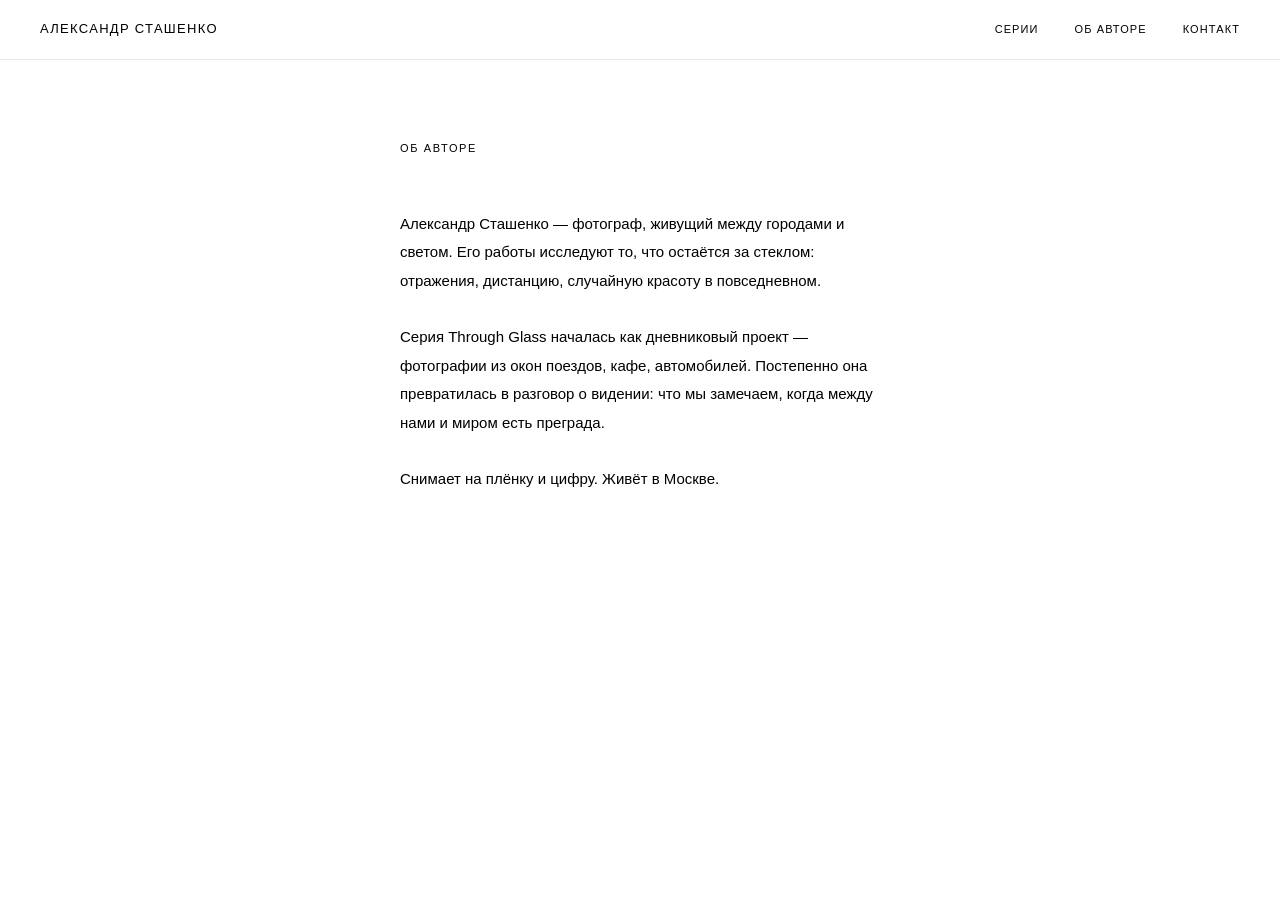
==== about.html @ 026ec4fe "Embed CSS inline: no more external stylesheet caching" ====
<!DOCTYPE html>
<html lang="ru">
<head>
  <meta charset="UTF-8">
  <meta name="viewport" content="width=device-width, initial-scale=1.0">
  <title>Об авторе — Александр Сташенко</title>
  <style>
*, *::before, *::after { box-sizing: border-box; margin: 0; padding: 0; }

:root {
  --font: -apple-system, BlinkMacSystemFont, 'Helvetica Neue', Arial, sans-serif;
  --black: #000;
  --gray: #000;
  --light: #f0f0f0;
  --white: #fff;
  --nav-h: 60px;
}

html { font-size: 16px; }
body { font-family: var(--font); color: var(--black); background: var(--white); line-height: 1.6; -webkit-font-smoothing: antialiased; }
a { color: inherit; text-decoration: none; }
img { display: block; }

/* ── NAV ── */
nav {
  position: fixed; top: 0; left: 0; right: 0;
  height: var(--nav-h);
  display: flex; align-items: center; justify-content: space-between;
  padding: 0 40px;
  z-index: 100;
  transition: background 0.4s, border-color 0.4s;
}
nav { background: var(--white) !important; border-bottom: 1px solid #e8e8e8 !important; }

.nav-logo {
  font-size: 13px; letter-spacing: 0.1em; text-transform: uppercase;
  font-weight: 400;
  transition: color 0.4s;
}
nav.transparent .nav-logo { color: var(--black); }

.nav-links { display: flex; gap: 36px; }
.nav-links a {
  font-size: 11px; letter-spacing: 0.1em; text-transform: uppercase;
  transition: opacity 0.2s, color 0.4s;
}
nav.transparent .nav-links a { color: var(--black); }
.nav-links a:hover, .nav-links a.active { opacity: 1; }

.hamburger { display: none; flex-direction: column; gap: 5px; cursor: pointer; padding: 4px; background: none; border: none; }
.hamburger span { display: block; width: 22px; height: 1.5px; background: var(--black); transition: background 0.4s; }
nav.transparent .hamburger span { background: var(--black); }

.mobile-menu {
  display: none; position: fixed; inset: 0;
  background: var(--white); z-index: 99;
  flex-direction: column; align-items: center; justify-content: center; gap: 48px;
}
.mobile-menu.open { display: flex; }
.mobile-menu a { font-size: 22px; letter-spacing: 0.08em; text-transform: uppercase; font-weight: 300; }

/* ── HERO ── */
.hero {
  height: 100vh; position: relative;
  display: flex; align-items: center; justify-content: center;
  overflow: hidden; background: #1c1c1c;
}
.hero-bg { position: absolute; inset: 0; }
.hero-bg img { width: 100%; height: 100%; object-fit: cover; }
.hero-overlay { display: none; }
.hero-content { position: relative; text-align: center; color: #fff; padding: 0 24px; }
.hero-title {
  font-size: clamp(26px, 3.2vw, 36px);
  font-weight: 400; letter-spacing: 0.2em; text-transform: uppercase;
}
.hero-name {
  font-size: clamp(26px, 4.5vw, 52px);
  font-weight: 300; letter-spacing: 0.15em; text-transform: uppercase;
  margin-bottom: 20px;
}
.hero-tagline {
  font-size: clamp(11px, 1.4vw, 14px);
  letter-spacing: 0.25em; text-transform: uppercase;
  opacity: 0.65; font-weight: 300;
}

/* ── PAGE ── */
.page { padding-top: var(--nav-h); min-height: 100vh; }

.section-label {
  display: block;
  font-size: 11px; letter-spacing: 0.15em; text-transform: uppercase;
  color: var(--gray); font-weight: 400;
}

/* ── SERIES PAGE ── */
.series-header { padding: 72px 40px 56px; text-align: center; }

.series-list { max-width: 900px; margin: 0 auto; padding: 0 40px 120px; }

.series-item { border-top: 1px solid #e4e4e4; }
.series-item:last-child { border-bottom: 1px solid #e4e4e4; }

.series-toggle {
  display: flex; align-items: center; justify-content: space-between;
  padding: 32px 0; cursor: pointer; user-select: none;
}
.series-toggle-info h2 { font-size: 19px; font-weight: 300; letter-spacing: 0.03em; margin-bottom: 5px; }
.series-toggle-info .series-meta { font-size: 11px; color: var(--gray); letter-spacing: 0.08em; text-transform: uppercase; }

.toggle-icon { width: 18px; height: 18px; position: relative; flex-shrink: 0; margin-left: 20px; }
.toggle-icon::before, .toggle-icon::after {
  content: ''; position: absolute; background: var(--black); transition: transform 0.3s, opacity 0.3s;
}
.toggle-icon::before { width: 100%; height: 1px; top: 50%; left: 0; transform: translateY(-50%); }
.toggle-icon::after  { width: 1px; height: 100%; left: 50%; top: 0; transform: translateX(-50%); }
.series-item.open .toggle-icon::after { transform: translateX(-50%) scaleY(0); opacity: 0; }

.series-content { display: none; padding-bottom: 56px; }
.series-item.open .series-content { display: block; }

.coming-soon {
  padding: 32px 0; font-size: 11px; color: var(--gray);
  letter-spacing: 0.12em; text-transform: uppercase;
}

/* ── SUBGROUPS ── */
.subgroup { margin-bottom: 52px; }
.subgroup:last-child { margin-bottom: 0; }
.subgroup-label { margin-bottom: 18px; }

/* ── GRIDS ── */
.grid { display: grid; gap: 10px; }
.grid-h { grid-template-columns: repeat(auto-fill, minmax(260px, 1fr)); }
.grid-v { grid-template-columns: repeat(auto-fill, minmax(148px, 1fr)); }
.grid-s { grid-template-columns: repeat(auto-fill, minmax(190px, 1fr)); }

.photo-item { cursor: pointer; overflow: hidden; background: var(--light); }
.photo-item img { width: 100%; height: 100%; object-fit: cover; transition: transform 0.5s ease; }
.photo-item:hover img { transform: scale(1.04); }

.grid-h .photo-item { aspect-ratio: 3/2; }
.grid-v .photo-item { aspect-ratio: 2/3; }
.grid-s .photo-item { aspect-ratio: 1; }

.grid-natural { grid-template-columns: repeat(3, 1fr); }
.grid-natural .photo-item { aspect-ratio: 3/2; background: var(--white); }
.grid-natural .photo-item img { width: 100%; height: 100%; object-fit: contain; }

/* ── MASONRY ── */
.masonry { columns: 3; column-gap: 10px; }
.masonry .photo-item { break-inside: avoid; margin-bottom: 10px; background: none; }
.masonry .photo-item img { width: 100%; height: auto; object-fit: unset; }
.masonry .photo-item:hover img { transform: scale(1.02); }

/* ── LIGHTBOX ── */
.lightbox {
  display: none; position: fixed; inset: 0;
  background: rgba(0,0,0,0.96); z-index: 200;
  align-items: center; justify-content: center;
}
.lightbox.active { display: flex; }

.lb-img { max-width: 90vw; max-height: 88vh; object-fit: contain; user-select: none; }

.lb-btn {
  position: fixed; background: none; border: none; color: #fff;
  cursor: pointer; opacity: 0.55; transition: opacity 0.2s; line-height: 1;
}
.lb-btn:hover { opacity: 1; }

.lb-close { top: 18px; right: 24px; font-size: 26px; }
.lb-prev  { left: 12px; top: 50%; transform: translateY(-50%); font-size: 22px; padding: 16px; }
.lb-next  { right: 12px; top: 50%; transform: translateY(-50%); font-size: 22px; padding: 16px; }

.lb-counter {
  position: fixed; bottom: 20px; left: 50%; transform: translateX(-50%);
  color: #fff; font-size: 11px; opacity: 0.4; letter-spacing: 0.1em;
}

/* ── TEXT PAGES ── */
.text-page { max-width: 560px; margin: 0 auto; padding: 80px 40px 120px; }
.text-page .section-label { margin-bottom: 52px; }
.text-page p { font-size: 15px; line-height: 1.9; color: #000; margin-bottom: 28px; font-weight: 300; }
.text-page p:last-child { margin-bottom: 0; }
.text-page a { border-bottom: 1px solid #ccc; transition: border-color 0.2s; }
.text-page a:hover { border-color: var(--black); }

.contact-email {
  font-size: 20px; font-weight: 300; letter-spacing: 0.04em;
  border-bottom: 1px solid #ccc; transition: border-color 0.2s;
  display: inline-block; margin-top: 8px;
}
.contact-email:hover { border-color: var(--black); }

/* ── RESPONSIVE ── */
@media (max-width: 768px) {
  nav { padding: 0 20px; }
  .nav-links { display: none; }
  .hamburger { display: flex; }

  .series-header { padding: 48px 20px 36px; }
  .series-list { padding: 0 20px 80px; }
  .series-toggle { padding: 24px 0; }
  .series-toggle-info h2 { font-size: 16px; }

  .grid-h { grid-template-columns: repeat(2, 1fr); gap: 6px; }
  .grid-v { grid-template-columns: repeat(2, 1fr); gap: 6px; }
  .grid-s { grid-template-columns: repeat(2, 1fr); gap: 6px; }
  .grid-natural { grid-template-columns: 1fr; }

  .text-page { padding: 48px 20px 80px; }

  .lb-prev { left: 4px; padding: 10px; }
  .lb-next { right: 4px; padding: 10px; }

  .masonry { columns: 2; column-gap: 6px; }
  .masonry .photo-item { margin-bottom: 6px; }
}

@media (max-width: 480px) {
  .masonry { columns: 1; }
}

@media (max-width: 480px) {
  .grid-h { grid-template-columns: 1fr; }
}
</style>
</head>
<body>

<nav class="solid">
  <a class="nav-logo" href="index.html">Александр Сташенко</a>
  <div class="nav-links">
    <a href="series.html">Серии</a>
    <a href="about.html" class="active">Об авторе</a>
    <a href="contact.html">Контакт</a>
  </div>
  <button class="hamburger" aria-label="Меню">
    <span></span><span></span><span></span>
  </button>
</nav>

<div class="mobile-menu">
  <a href="series.html">Серии</a>
  <a href="about.html">Об авторе</a>
  <a href="contact.html">Контакт</a>
</div>

<div class="page">
  <div class="text-page">
    <span class="section-label">Об авторе</span>

    <!-- Замените на ваш текст -->
    <p>Александр Сташенко — фотограф, живущий между городами и светом. Его работы исследуют то, что остаётся за стеклом: отражения, дистанцию, случайную красоту в повседневном.</p>
    <p>Серия Through Glass началась как дневниковый проект — фотографии из окон поездов, кафе, автомобилей. Постепенно она превратилась в разговор о видении: что мы замечаем, когда между нами и миром есть преграда.</p>
    <p>Снимает на плёнку и цифру. Живёт в Москве.</p>
  </div>
</div>

<script src="js/main.js"></script>
</body>
</html>
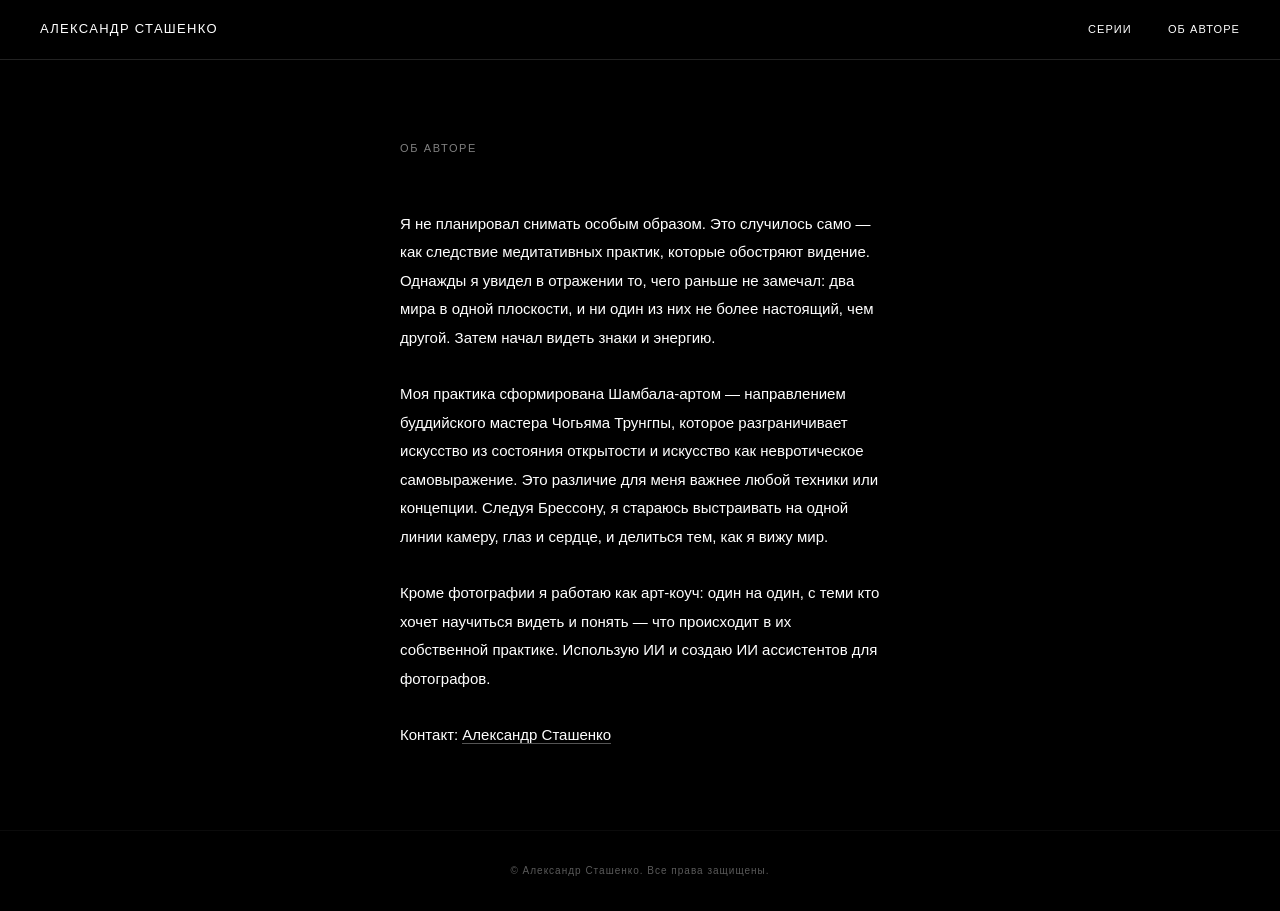
==== commit 9f160dc9: "About: new text, black bg, white fonts; footer on all pages; remove Контакт Co-Authored-By: Claude S" ====
--- a/about.html
+++ b/about.html
@@ -9,253 +9,99 @@
 
 :root {
   --font: -apple-system, BlinkMacSystemFont, 'Helvetica Neue', Arial, sans-serif;
-  --black: #000;
-  --gray: #000;
-  --light: #f0f0f0;
-  --white: #fff;
   --nav-h: 60px;
 }
 
 html { font-size: 16px; }
-body { font-family: var(--font); color: var(--black); background: var(--white); line-height: 1.6; -webkit-font-smoothing: antialiased; }
+body { font-family: var(--font); color: #fff; background: #000; line-height: 1.6; -webkit-font-smoothing: antialiased; }
 a { color: inherit; text-decoration: none; }
 img { display: block; }
 
-/* ── NAV ── */
+/* NAV */
 nav {
   position: fixed; top: 0; left: 0; right: 0;
   height: var(--nav-h);
   display: flex; align-items: center; justify-content: space-between;
-  padding: 0 40px;
-  z-index: 100;
-  transition: background 0.4s, border-color 0.4s;
+  padding: 0 40px; z-index: 100;
+  background: #000; border-bottom: 1px solid #222;
 }
-nav { background: var(--white) !important; border-bottom: 1px solid #e8e8e8 !important; }
-
-.nav-logo {
-  font-size: 13px; letter-spacing: 0.1em; text-transform: uppercase;
-  font-weight: 400;
-  transition: color 0.4s;
-}
-nav.transparent .nav-logo { color: var(--black); }
-
+.nav-logo { font-size: 13px; letter-spacing: 0.1em; text-transform: uppercase; font-weight: 400; }
 .nav-links { display: flex; gap: 36px; }
-.nav-links a {
-  font-size: 11px; letter-spacing: 0.1em; text-transform: uppercase;
-  transition: opacity 0.2s, color 0.4s;
-}
-nav.transparent .nav-links a { color: var(--black); }
-.nav-links a:hover, .nav-links a.active { opacity: 1; }
+.nav-links a { font-size: 11px; letter-spacing: 0.1em; text-transform: uppercase; transition: opacity 0.2s; }
+.nav-links a:hover { opacity: 0.6; }
 
 .hamburger { display: none; flex-direction: column; gap: 5px; cursor: pointer; padding: 4px; background: none; border: none; }
-.hamburger span { display: block; width: 22px; height: 1.5px; background: var(--black); transition: background 0.4s; }
-nav.transparent .hamburger span { background: var(--black); }
+.hamburger span { display: block; width: 22px; height: 1.5px; background: #fff; }
 
 .mobile-menu {
   display: none; position: fixed; inset: 0;
-  background: var(--white); z-index: 99;
+  background: #000; z-index: 99;
   flex-direction: column; align-items: center; justify-content: center; gap: 48px;
 }
 .mobile-menu.open { display: flex; }
 .mobile-menu a { font-size: 22px; letter-spacing: 0.08em; text-transform: uppercase; font-weight: 300; }
 
-/* ── HERO ── */
-.hero {
-  height: 100vh; position: relative;
-  display: flex; align-items: center; justify-content: center;
-  overflow: hidden; background: #1c1c1c;
-}
-.hero-bg { position: absolute; inset: 0; }
-.hero-bg img { width: 100%; height: 100%; object-fit: cover; }
-.hero-overlay { display: none; }
-.hero-content { position: relative; text-align: center; color: #fff; padding: 0 24px; }
-.hero-title {
-  font-size: clamp(26px, 3.2vw, 36px);
-  font-weight: 400; letter-spacing: 0.2em; text-transform: uppercase;
-}
-.hero-name {
-  font-size: clamp(26px, 4.5vw, 52px);
-  font-weight: 300; letter-spacing: 0.15em; text-transform: uppercase;
-  margin-bottom: 20px;
-}
-.hero-tagline {
-  font-size: clamp(11px, 1.4vw, 14px);
-  letter-spacing: 0.25em; text-transform: uppercase;
-  opacity: 0.65; font-weight: 300;
+/* CONTENT */
+.page { padding-top: var(--nav-h); min-height: 100vh; display: flex; flex-direction: column; }
+
+.text-page { flex: 1; max-width: 560px; margin: 0 auto; padding: 80px 40px 80px; }
+
+.section-label {
+  display: block; font-size: 11px; letter-spacing: 0.15em; text-transform: uppercase;
+  font-weight: 400; margin-bottom: 52px; opacity: 0.5;
 }
 
-/* ── PAGE ── */
-.page { padding-top: var(--nav-h); min-height: 100vh; }
+.text-page p { font-size: 15px; line-height: 1.9; margin-bottom: 28px; font-weight: 300; }
+.text-page p:last-child { margin-bottom: 0; }
+.text-page a { border-bottom: 1px solid #555; transition: border-color 0.2s; }
+.text-page a:hover { border-color: #fff; }
 
-.section-label {
-  display: block;
-  font-size: 11px; letter-spacing: 0.15em; text-transform: uppercase;
-  color: var(--gray); font-weight: 400;
+/* FOOTER */
+footer {
+  text-align: center; padding: 32px 40px;
+  font-size: 10px; letter-spacing: 0.1em;
+  opacity: 0.35; border-top: 1px solid #222;
 }
 
-/* ── SERIES PAGE ── */
-.series-header { padding: 72px 40px 56px; text-align: center; }
-
-.series-list { max-width: 900px; margin: 0 auto; padding: 0 40px 120px; }
-
-.series-item { border-top: 1px solid #e4e4e4; }
-.series-item:last-child { border-bottom: 1px solid #e4e4e4; }
-
-.series-toggle {
-  display: flex; align-items: center; justify-content: space-between;
-  padding: 32px 0; cursor: pointer; user-select: none;
-}
-.series-toggle-info h2 { font-size: 19px; font-weight: 300; letter-spacing: 0.03em; margin-bottom: 5px; }
-.series-toggle-info .series-meta { font-size: 11px; color: var(--gray); letter-spacing: 0.08em; text-transform: uppercase; }
-
-.toggle-icon { width: 18px; height: 18px; position: relative; flex-shrink: 0; margin-left: 20px; }
-.toggle-icon::before, .toggle-icon::after {
-  content: ''; position: absolute; background: var(--black); transition: transform 0.3s, opacity 0.3s;
-}
-.toggle-icon::before { width: 100%; height: 1px; top: 50%; left: 0; transform: translateY(-50%); }
-.toggle-icon::after  { width: 1px; height: 100%; left: 50%; top: 0; transform: translateX(-50%); }
-.series-item.open .toggle-icon::after { transform: translateX(-50%) scaleY(0); opacity: 0; }
-
-.series-content { display: none; padding-bottom: 56px; }
-.series-item.open .series-content { display: block; }
-
-.coming-soon {
-  padding: 32px 0; font-size: 11px; color: var(--gray);
-  letter-spacing: 0.12em; text-transform: uppercase;
-}
-
-/* ── SUBGROUPS ── */
-.subgroup { margin-bottom: 52px; }
-.subgroup:last-child { margin-bottom: 0; }
-.subgroup-label { margin-bottom: 18px; }
-
-/* ── GRIDS ── */
-.grid { display: grid; gap: 10px; }
-.grid-h { grid-template-columns: repeat(auto-fill, minmax(260px, 1fr)); }
-.grid-v { grid-template-columns: repeat(auto-fill, minmax(148px, 1fr)); }
-.grid-s { grid-template-columns: repeat(auto-fill, minmax(190px, 1fr)); }
-
-.photo-item { cursor: pointer; overflow: hidden; background: var(--light); }
-.photo-item img { width: 100%; height: 100%; object-fit: cover; transition: transform 0.5s ease; }
-.photo-item:hover img { transform: scale(1.04); }
-
-.grid-h .photo-item { aspect-ratio: 3/2; }
-.grid-v .photo-item { aspect-ratio: 2/3; }
-.grid-s .photo-item { aspect-ratio: 1; }
-
-.grid-natural { grid-template-columns: repeat(3, 1fr); }
-.grid-natural .photo-item { aspect-ratio: 3/2; background: var(--white); }
-.grid-natural .photo-item img { width: 100%; height: 100%; object-fit: contain; }
-
-/* ── MASONRY ── */
-.masonry { columns: 3; column-gap: 10px; }
-.masonry .photo-item { break-inside: avoid; margin-bottom: 10px; background: none; }
-.masonry .photo-item img { width: 100%; height: auto; object-fit: unset; }
-.masonry .photo-item:hover img { transform: scale(1.02); }
-
-/* ── LIGHTBOX ── */
-.lightbox {
-  display: none; position: fixed; inset: 0;
-  background: rgba(0,0,0,0.96); z-index: 200;
-  align-items: center; justify-content: center;
-}
-.lightbox.active { display: flex; }
-
-.lb-img { max-width: 90vw; max-height: 88vh; object-fit: contain; user-select: none; }
-
-.lb-btn {
-  position: fixed; background: none; border: none; color: #fff;
-  cursor: pointer; opacity: 0.55; transition: opacity 0.2s; line-height: 1;
-}
-.lb-btn:hover { opacity: 1; }
-
-.lb-close { top: 18px; right: 24px; font-size: 26px; }
-.lb-prev  { left: 12px; top: 50%; transform: translateY(-50%); font-size: 22px; padding: 16px; }
-.lb-next  { right: 12px; top: 50%; transform: translateY(-50%); font-size: 22px; padding: 16px; }
-
-.lb-counter {
-  position: fixed; bottom: 20px; left: 50%; transform: translateX(-50%);
-  color: #fff; font-size: 11px; opacity: 0.4; letter-spacing: 0.1em;
-}
-
-/* ── TEXT PAGES ── */
-.text-page { max-width: 560px; margin: 0 auto; padding: 80px 40px 120px; }
-.text-page .section-label { margin-bottom: 52px; }
-.text-page p { font-size: 15px; line-height: 1.9; color: #000; margin-bottom: 28px; font-weight: 300; }
-.text-page p:last-child { margin-bottom: 0; }
-.text-page a { border-bottom: 1px solid #ccc; transition: border-color 0.2s; }
-.text-page a:hover { border-color: var(--black); }
-
-.contact-email {
-  font-size: 20px; font-weight: 300; letter-spacing: 0.04em;
-  border-bottom: 1px solid #ccc; transition: border-color 0.2s;
-  display: inline-block; margin-top: 8px;
-}
-.contact-email:hover { border-color: var(--black); }
-
-/* ── RESPONSIVE ── */
 @media (max-width: 768px) {
   nav { padding: 0 20px; }
   .nav-links { display: none; }
   .hamburger { display: flex; }
-
-  .series-header { padding: 48px 20px 36px; }
-  .series-list { padding: 0 20px 80px; }
-  .series-toggle { padding: 24px 0; }
-  .series-toggle-info h2 { font-size: 16px; }
-
-  .grid-h { grid-template-columns: repeat(2, 1fr); gap: 6px; }
-  .grid-v { grid-template-columns: repeat(2, 1fr); gap: 6px; }
-  .grid-s { grid-template-columns: repeat(2, 1fr); gap: 6px; }
-  .grid-natural { grid-template-columns: 1fr; }
-
-  .text-page { padding: 48px 20px 80px; }
-
-  .lb-prev { left: 4px; padding: 10px; }
-  .lb-next { right: 4px; padding: 10px; }
-
-  .masonry { columns: 2; column-gap: 6px; }
-  .masonry .photo-item { margin-bottom: 6px; }
+  .text-page { padding: 48px 20px 60px; }
+  footer { padding: 24px 20px; }
 }
-
-@media (max-width: 480px) {
-  .masonry { columns: 1; }
-}
-
-@media (max-width: 480px) {
-  .grid-h { grid-template-columns: 1fr; }
-}
-</style>
+  </style>
 </head>
 <body>
 
-<nav class="solid">
+<nav>
   <a class="nav-logo" href="index.html">Александр Сташенко</a>
   <div class="nav-links">
     <a href="series.html">Серии</a>
     <a href="about.html" class="active">Об авторе</a>
-    <a href="contact.html">Контакт</a>
   </div>
-  <button class="hamburger" aria-label="Меню">
-    <span></span><span></span><span></span>
-  </button>
+  <button class="hamburger" aria-label="Меню"><span></span><span></span><span></span></button>
 </nav>
 
 <div class="mobile-menu">
   <a href="series.html">Серии</a>
   <a href="about.html">Об авторе</a>
-  <a href="contact.html">Контакт</a>
 </div>
 
 <div class="page">
   <div class="text-page">
     <span class="section-label">Об авторе</span>
 
-    <!-- Замените на ваш текст -->
-    <p>Александр Сташенко — фотограф, живущий между городами и светом. Его работы исследуют то, что остаётся за стеклом: отражения, дистанцию, случайную красоту в повседневном.</p>
-    <p>Серия Through Glass началась как дневниковый проект — фотографии из окон поездов, кафе, автомобилей. Постепенно она превратилась в разговор о видении: что мы замечаем, когда между нами и миром есть преграда.</p>
-    <p>Снимает на плёнку и цифру. Живёт в Москве.</p>
+    <p>Я не планировал снимать особым образом. Это случилось само — как следствие медитативных практик, которые обостряют видение. Однажды я увидел в отражении то, чего раньше не замечал: два мира в одной плоскости, и ни один из них не более настоящий, чем другой. Затем начал видеть знаки и энергию.</p>
+
+    <p>Моя практика сформирована Шамбала-артом — направлением буддийского мастера Чогьяма Трунгпы, которое разграничивает искусство из состояния открытости и искусство как невротическое самовыражение. Это различие для меня важнее любой техники или концепции. Следуя Брессону, я стараюсь выстраивать на одной линии камеру, глаз и сердце, и делиться тем, как я вижу мир.</p>
+
+    <p>Кроме фотографии я работаю как арт-коуч: один на один, с теми кто хочет научиться видеть и понять — что происходит в их собственной практике. Использую ИИ и создаю ИИ ассистентов для фотографов.</p>
+
+    <p>Контакт: <a href="https://t.me/alexander_stashenko">Александр Сташенко</a></p>
   </div>
+
+  <footer>© Александр Сташенко. Все права защищены.</footer>
 </div>
 
 <script src="js/main.js"></script>
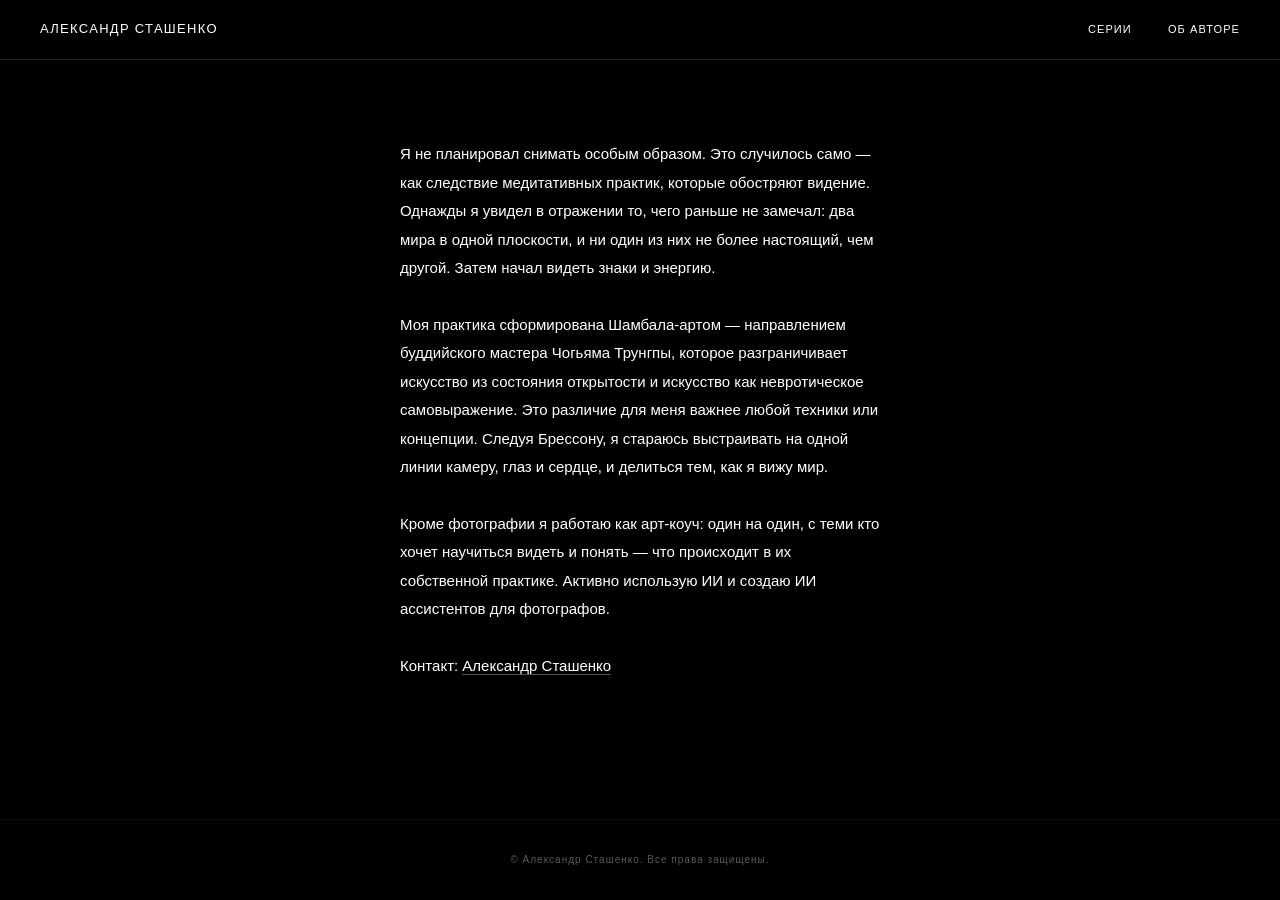
==== commit a2a31d54: "About: remove label, fix sentence; series: clickable titles for first two Co-Authored-By: Claude Son" ====
--- a/about.html
+++ b/about.html
@@ -90,13 +90,11 @@
 
 <div class="page">
   <div class="text-page">
-    <span class="section-label">Об авторе</span>
-
     <p>Я не планировал снимать особым образом. Это случилось само — как следствие медитативных практик, которые обостряют видение. Однажды я увидел в отражении то, чего раньше не замечал: два мира в одной плоскости, и ни один из них не более настоящий, чем другой. Затем начал видеть знаки и энергию.</p>
 
     <p>Моя практика сформирована Шамбала-артом — направлением буддийского мастера Чогьяма Трунгпы, которое разграничивает искусство из состояния открытости и искусство как невротическое самовыражение. Это различие для меня важнее любой техники или концепции. Следуя Брессону, я стараюсь выстраивать на одной линии камеру, глаз и сердце, и делиться тем, как я вижу мир.</p>
 
-    <p>Кроме фотографии я работаю как арт-коуч: один на один, с теми кто хочет научиться видеть и понять — что происходит в их собственной практике. Использую ИИ и создаю ИИ ассистентов для фотографов.</p>
+    <p>Кроме фотографии я работаю как арт-коуч: один на один, с теми кто хочет научиться видеть и понять — что происходит в их собственной практике. Активно использую ИИ и создаю ИИ ассистентов для фотографов.</p>
 
     <p>Контакт: <a href="https://t.me/alexander_stashenko">Александр Сташенко</a></p>
   </div>
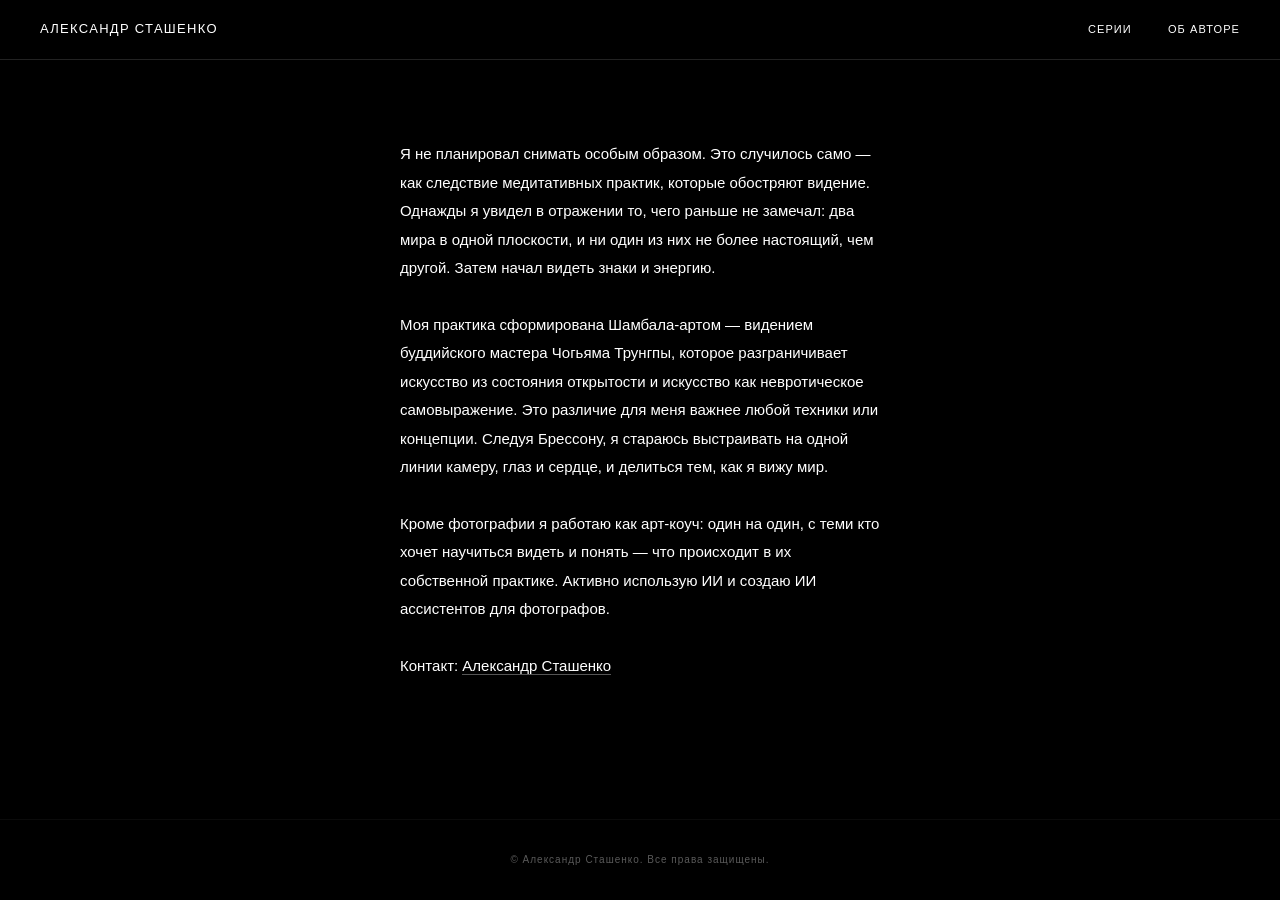
==== commit 48c35286: "Fix about text: направлением → видением Co-Authored-By: Claude Sonnet 4.6 <noreply@anthropic.com>" ====
--- a/about.html
+++ b/about.html
@@ -92,7 +92,7 @@
   <div class="text-page">
     <p>Я не планировал снимать особым образом. Это случилось само — как следствие медитативных практик, которые обостряют видение. Однажды я увидел в отражении то, чего раньше не замечал: два мира в одной плоскости, и ни один из них не более настоящий, чем другой. Затем начал видеть знаки и энергию.</p>
 
-    <p>Моя практика сформирована Шамбала-артом — направлением буддийского мастера Чогьяма Трунгпы, которое разграничивает искусство из состояния открытости и искусство как невротическое самовыражение. Это различие для меня важнее любой техники или концепции. Следуя Брессону, я стараюсь выстраивать на одной линии камеру, глаз и сердце, и делиться тем, как я вижу мир.</p>
+    <p>Моя практика сформирована Шамбала-артом — видением буддийского мастера Чогьяма Трунгпы, которое разграничивает искусство из состояния открытости и искусство как невротическое самовыражение. Это различие для меня важнее любой техники или концепции. Следуя Брессону, я стараюсь выстраивать на одной линии камеру, глаз и сердце, и делиться тем, как я вижу мир.</p>
 
     <p>Кроме фотографии я работаю как арт-коуч: один на один, с теми кто хочет научиться видеть и понять — что происходит в их собственной практике. Активно использую ИИ и создаю ИИ ассистентов для фотографов.</p>
 
